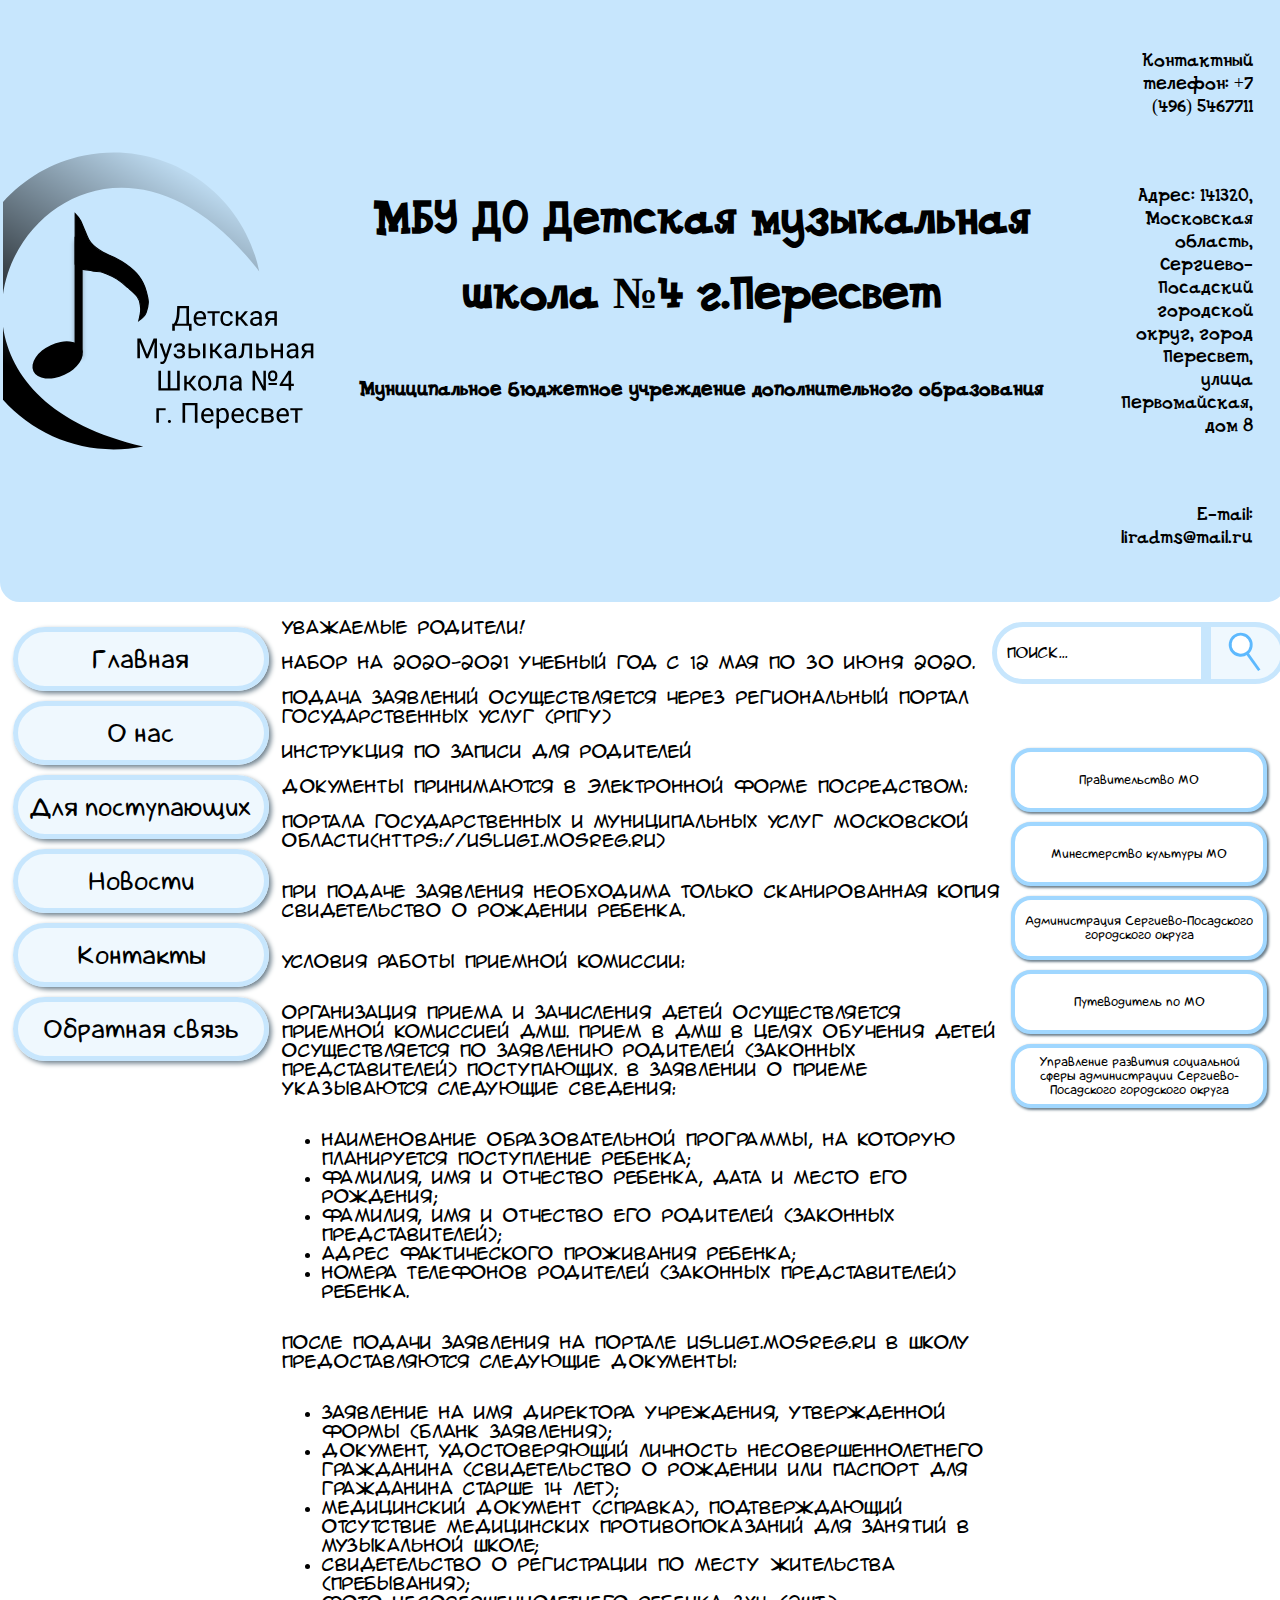
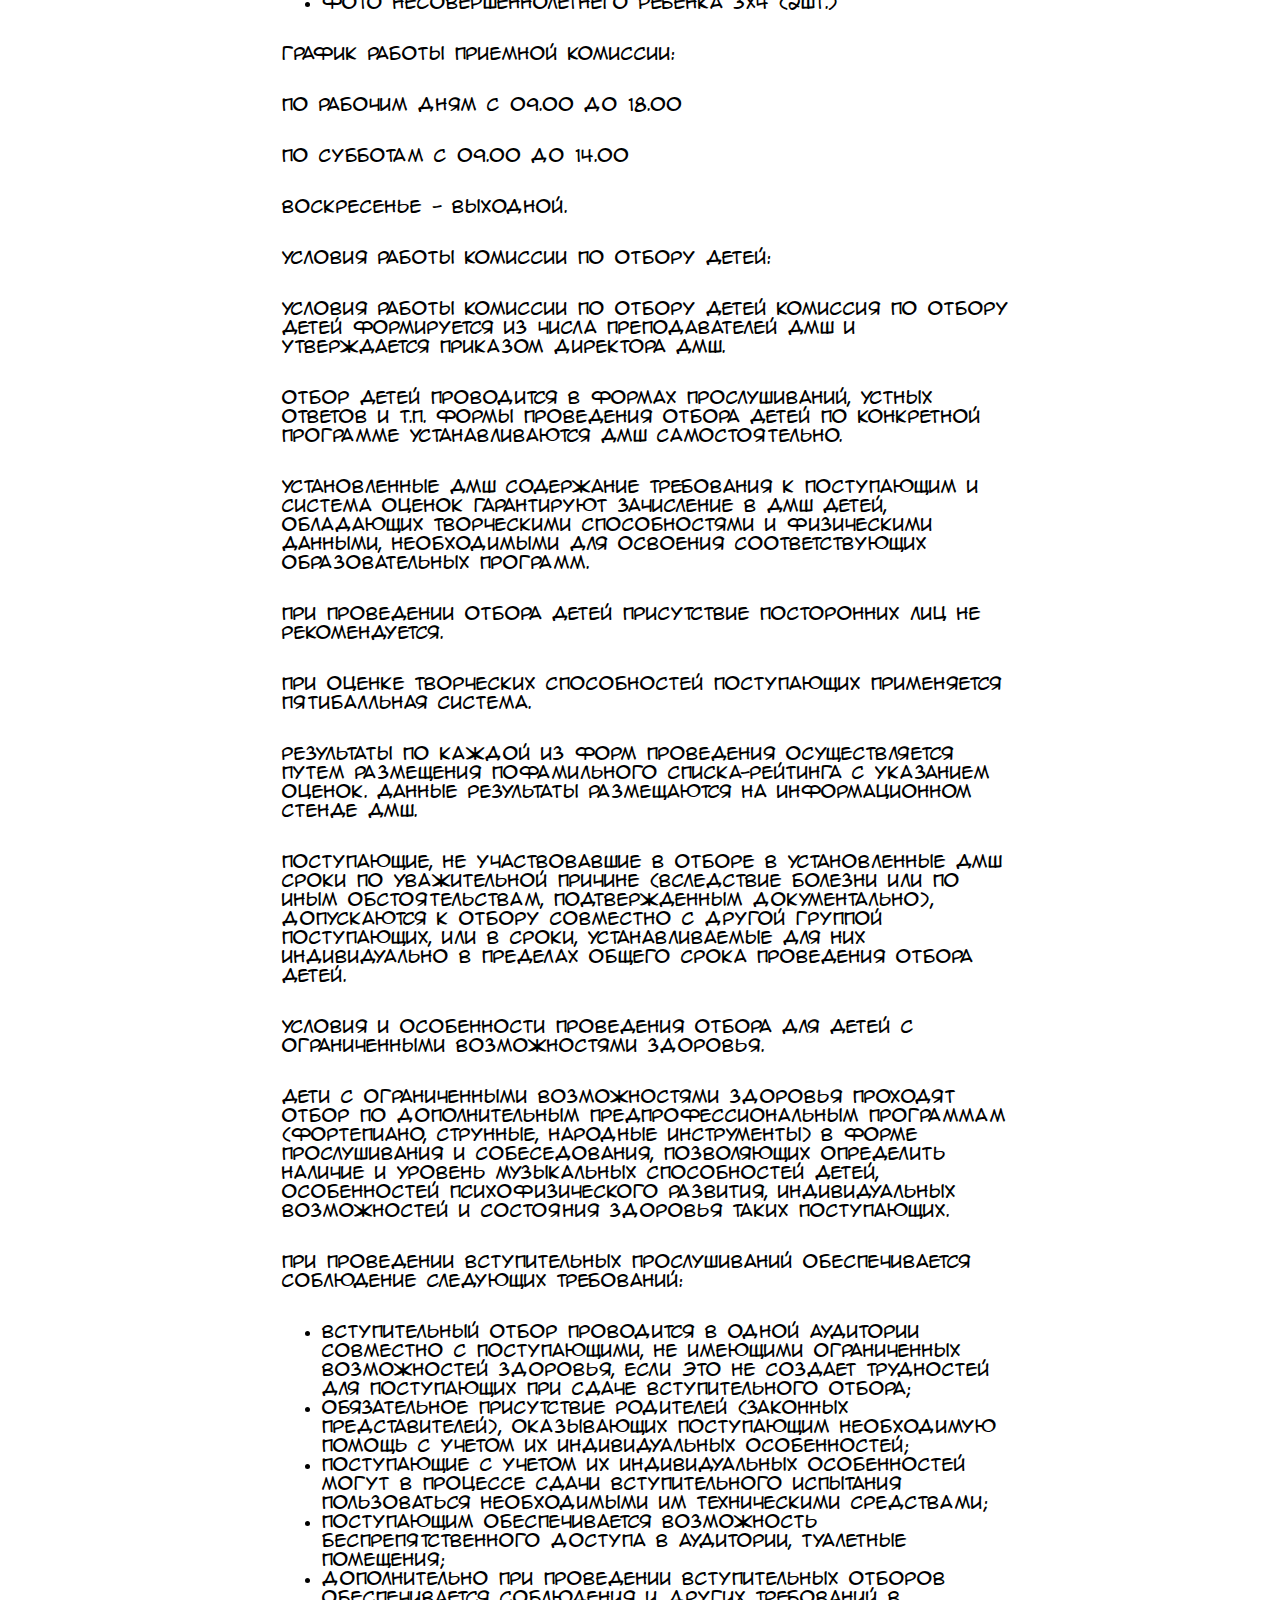
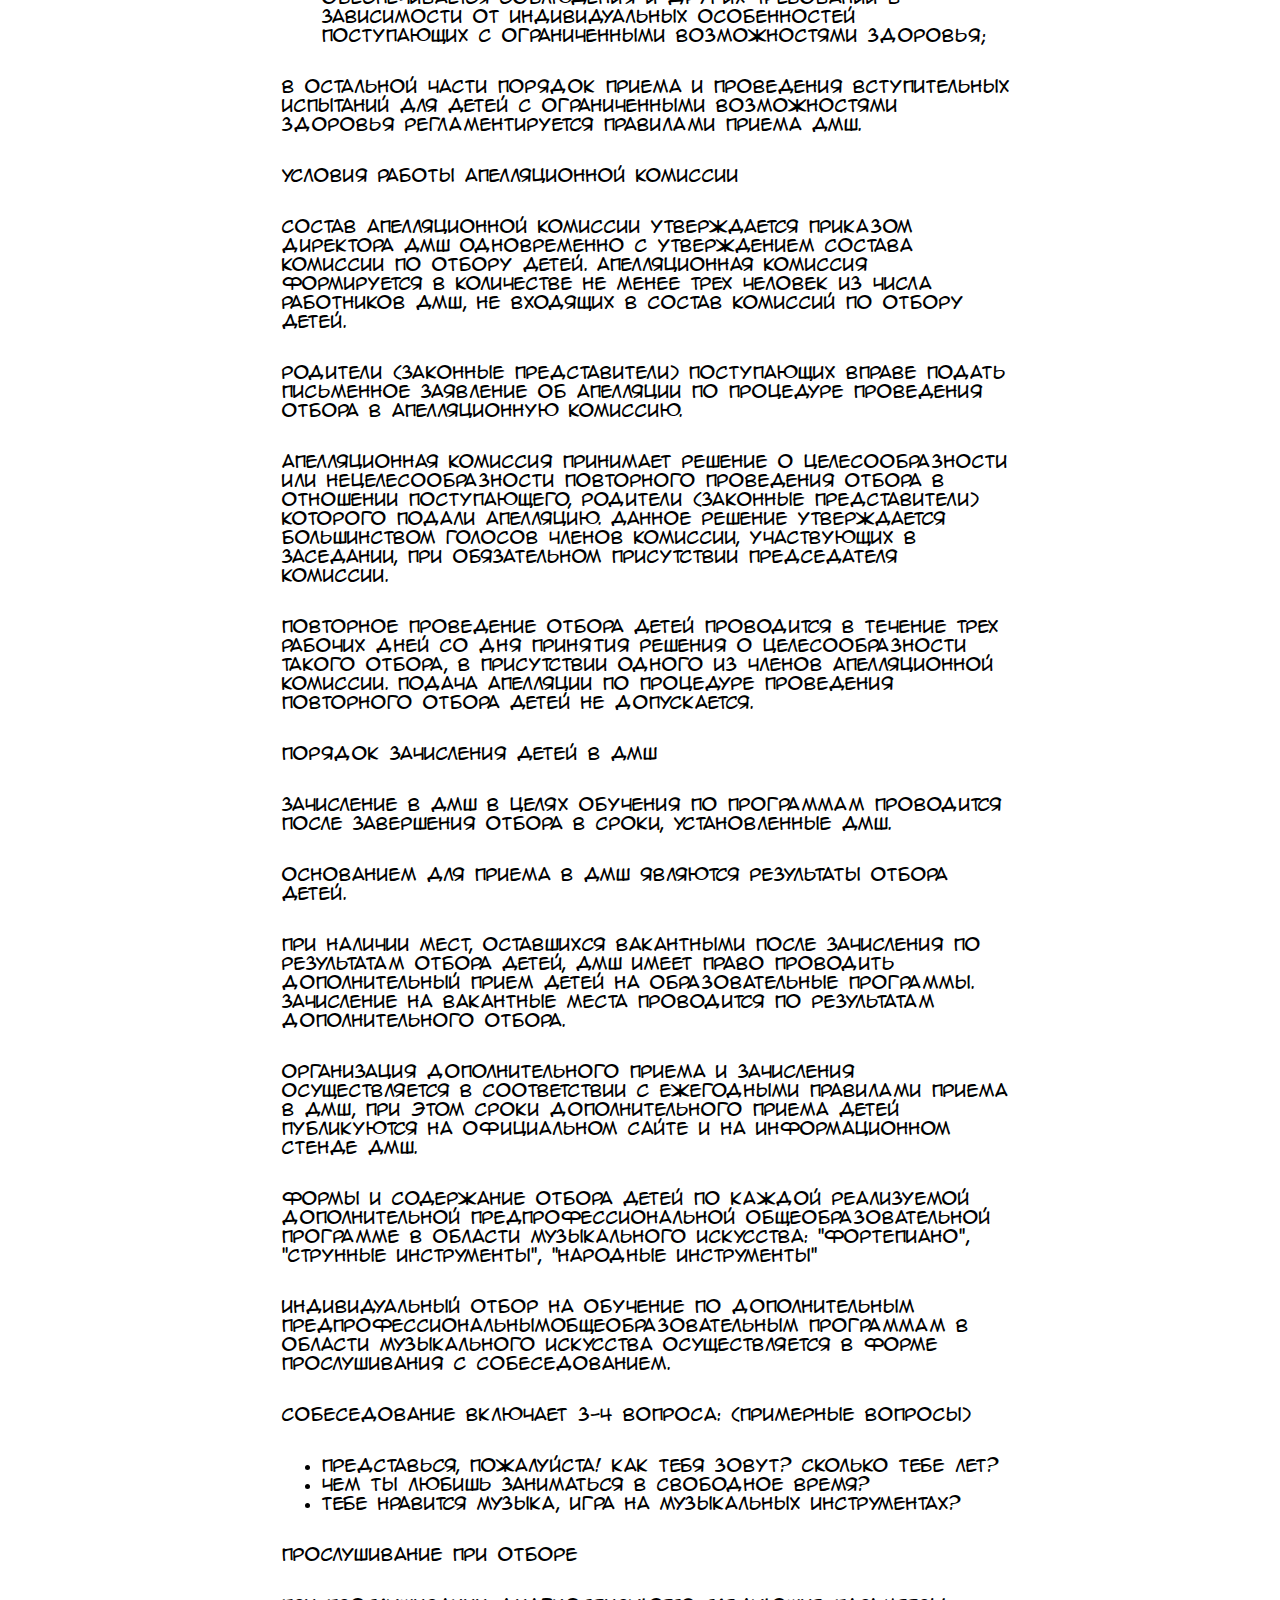
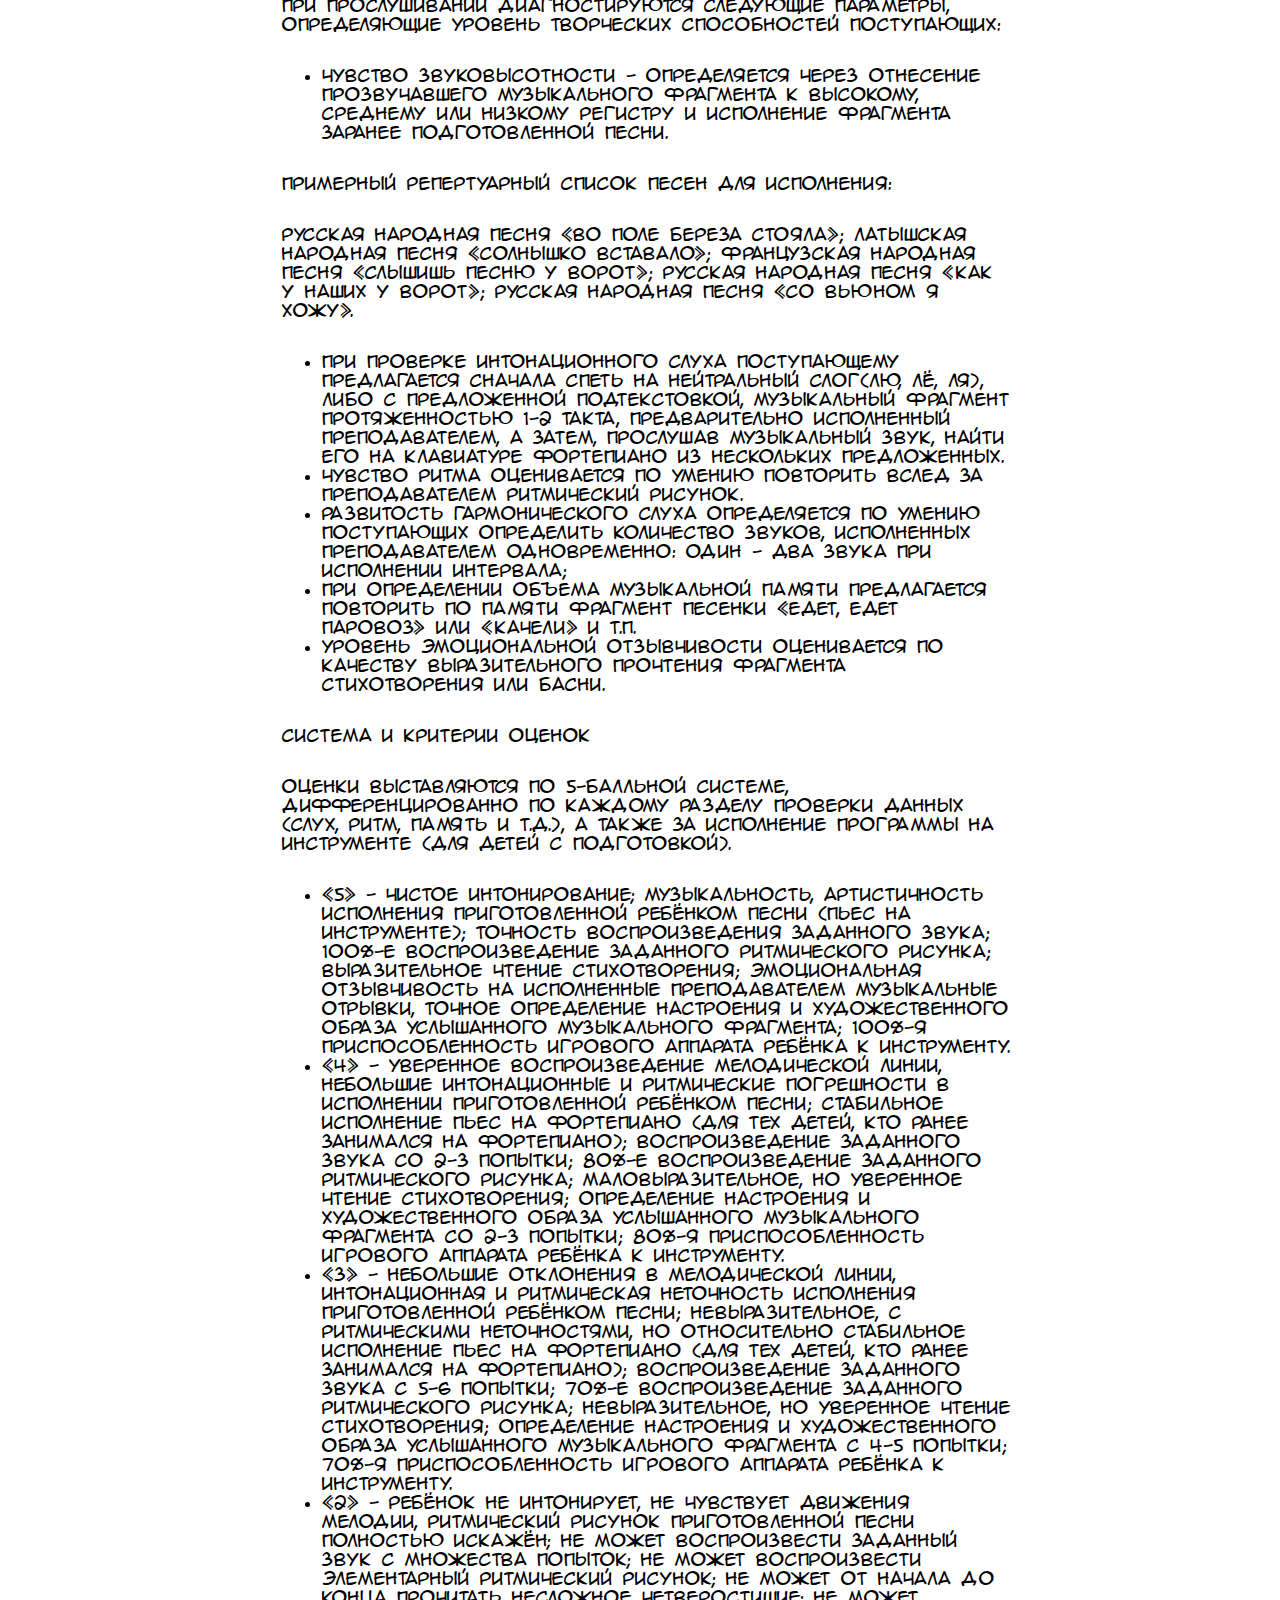
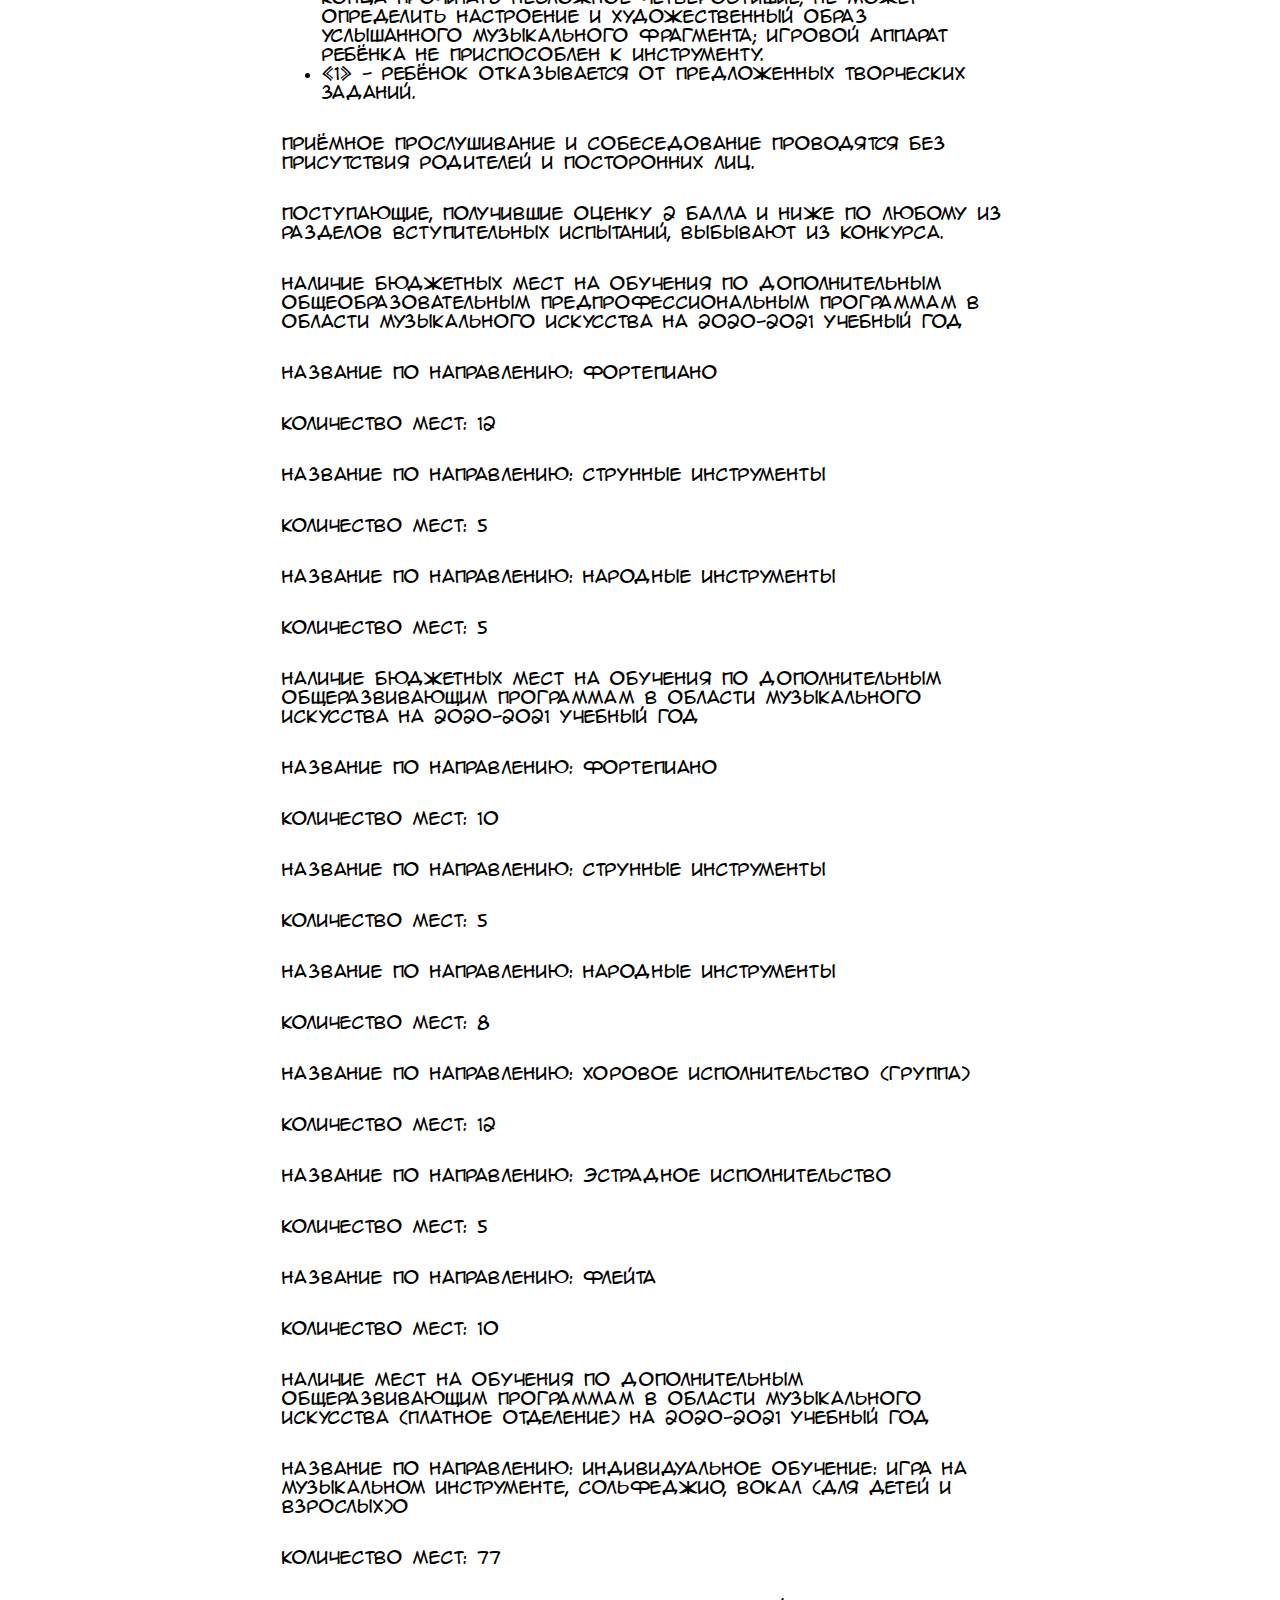
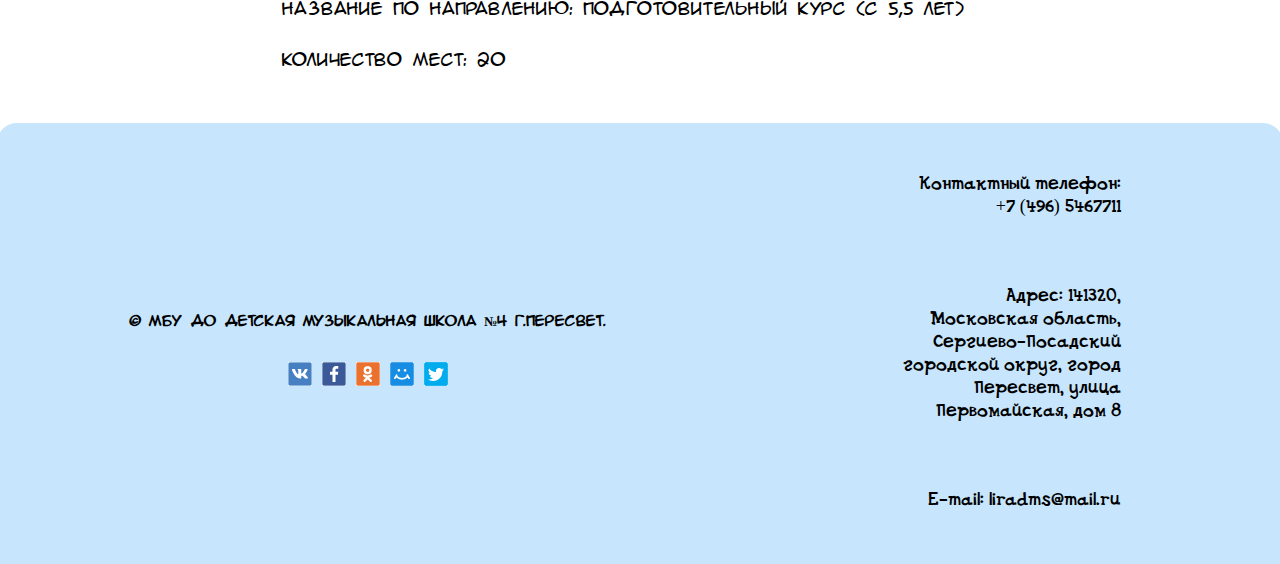
==== info/info.html @ 8c8483f9 "Add files via upload" ====
<!DOCTYPE html>
<html lang="ru">
<head>
    <meta charset="UTF-8">
    <meta name="viewport" content="width=device-width, initial-scale=1">
    <link rel="stylesheet" type="text/css" href="style.css">
    <title>Для поступающих</title>
</head>
<body>
      <header class="blue_square">
        <a href = "../index.html" class="header-logo"></a>
        <div class = "text-logo"><h1 class="logo-text">МБУ ДО Детская музыкальная школа №4 г.Пересвет</h1>
            <h2 class = "logo-text2">Муниципальное бюджетное учреждение дополнительного образования</h2></div>
        <div class = "contacts">
            <p class = "contacts-text">Контактный телефон: +7 (496) 5467711</p>
            <p class = "contacts-text">Адрес: 141320, Московская область, Сергиево-Посадский городской округ, город Пересвет, улица Первомайская, дом 8</p>
            <p class = "contacts-text">E-mail: liradms@mail.ru</p>
        </div>
    </header>
    <div class="content-div">
      <nav class="menu">
        <div id="burger-menu" class="burger-menu"><img src="../img/burger.svg"></div>
        <div id="burger-menu-close" class="burger-menu-close"><img src="../img/burger-close.svg"></div>  
        <a class="burger-menu_button" href="../index.html"><button id="menu-button1" class="menu-button" >Главная</button></a>
        <a class="burger-menu_button" href="../About/about.html"><button id="menu-button2" class="menu-button" >О нас</button></a>
        <a class="burger-menu_button" href="../info/info.html"><button id="menu-button3" class="menu-button" >Для поступающих</button></a>
        <a class="burger-menu_button" href="../news/news.html"><button id="menu-button4" class="menu-button" >Новости</button></a>
        <a class="burger-menu_button" href="../contacts/contacts.html"><button id="menu-button5" class="menu-button" >Контакты</button></a>
        <a class="burger-menu_button" href="../calling/calling.html"><button id="menu-button6" class="menu-button" >Обратная связь</button></a>
      </nav>
    <main>
      <div class="up">
        <p>Уважаемые родители!</p>
        <p>Набор на 2020-2021 учебный год с 12 мая по 30 июня 2020.</p>
        <p>Подача заявлений осуществляется через Региональный портал государственных услуг (РПГУ)</p>
        <p>Инструкция по записи для родителей</p>
        <p>Документы принимаются в электронной форме посредством:</p>
        <p>Портала государственных и муниципальных услуг Московской области(https://uslugi.mosreg.ru)</p>
        </div>
        <p>При подаче заявления необходима только сканированная копия свидетельство о рождении ребенка.</p>
        <p>Условия работы приемной комиссии:</p>
        <p>Организация приема и зачисления детей осуществляется приемной комиссией ДМШ. Прием в ДМШ в целях обучения детей осуществляется по заявлению родителей (законных представителей) поступающих. В заявлении о приеме указываются следующие сведения:</p>
        <ul>
          <li>наименование образовательной программы, на которую планируется поступление ребенка;</li>
          <li>фамилия, имя и отчество ребенка, дата и место его рождения;</li>
          <li>фамилия, имя и отчество его родителей (законных представителей);</li>
          <li>адрес фактического проживания ребенка;</li>
          <li>номера телефонов родителей (законных представителей) ребенка.</li>
        </ul>
        <p>После подачи заявления на портале uslugi.mosreg.ru в школу предоставляются следующие документы:</p>
        <ul>
          <li>заявление на имя директора учреждения, утвержденной формы (бланк заявления);</li>
          <li>документ, удостоверяющий личность несовершеннолетнего гражданина (свидетельство о рождении или паспорт для гражданина старше 14 лет);</li>
          <li>медицинский документ (справка), подтверждающий отсутствие медицинских противопоказаний для занятий в музыкальной школе;</li>
          <li>Свидетельство о регистрации по месту жительства (пребывания);</li>
          <li>фото несовершеннолетнего ребенка 3x4 (2шт.)</li>
        </ul>
        <p>График работы приемной комиссии:</p>
        <p>по рабочим дням с 09.00 до 18.00</p>
        <p>по субботам с 09.00 до 14.00</p>
        <p>воскресенье - выходной.</p>
        <p>Условия работы комиссии по отбору детей:</p>
        <p>Условия работы комиссии по отбору детей Комиссия по отбору детей формируется из числа преподавателей ДМШ и утверждается приказом директора ДМШ. </p>
        <p>Отбор детей проводится в формах прослушиваний, устных ответов и т.п. Формы проведения отбора детей по конкретной программе устанавливаются ДМШ самостоятельно.</p>
        <p>Установленные ДМШ содержание требования к поступающим и система оценок гарантируют зачисление в ДМШ детей, обладающих творческими способностями и физическими данными, необходимыми для освоения соответствующих образовательных программ.</p>
        <p>При проведении отбора детей присутствие посторонних лиц не рекомендуется.</p>
        <p>При оценке творческих способностей поступающих применяется пятибалльная система.</p>
        <p>Результаты по каждой из форм проведения осуществляется путем размещения пофамильного списка-рейтинга с указанием оценок. Данные результаты размещаются на информационном стенде ДМШ.</p>
        <p>Поступающие, не участвовавшие в отборе в установленные ДМШ сроки по уважительной причине (вследствие болезни или по иным обстоятельствам, подтвержденным документально), допускаются к отбору совместно с другой группой поступающих, или в сроки, устанавливаемые для них индивидуально в пределах общего срока проведения отбора детей.</p>
        <p>Условия и особенности проведения отбора для детей с ограниченными возможностями здоровья.</p>
        <p>Дети с ограниченными возможностями здоровья проходят отбор по дополнительным предпрофессиональным программам (фортепиано, струнные, народные инструменты) в форме прослушивания и собеседования, позволяющих определить наличие и уровень музыкальных способностей детей, особенностей психофизического развития, индивидуальных возможностей и состояния здоровья таких поступающих.</p>
        <p>При проведении вступительных прослушиваний обеспечивается соблюдение следующих требований:</p>
        <ul>
          <li> вступительный отбор проводится в одной аудитории совместно с поступающими, не имеющими ограниченных возможностей здоровья, если это не создает трудностей для поступающих при сдаче вступительного отбора;</li>
          <li>обязательное присутствие родителей (законных представителей), оказывающих поступающим необходимую помощь с учетом их индивидуальных особенностей;</li>
          <li>поступающие с учетом их индивидуальных особенностей могут в процессе сдачи вступительного испытания пользоваться необходимыми им техническими средствами;</li>
          <li>поступающим обеспечивается возможность беспрепятственного доступа в аудитории, туалетные помещения;</li>
          <li>дополнительно при проведении вступительных отборов обеспечивается соблюдения и других требований в зависимости от индивидуальных особенностей поступающих с ограниченными возможностями здоровья;</li>
        </ul>
        <p>В остальной части порядок приема и проведения вступительных испытаний для детей с ограниченными возможностями здоровья регламентируется правилами приема ДМШ.</p>
        <p>Условия работы апелляционной комиссии</p>
        <p>Состав апелляционной комиссии утверждается приказом директора ДМШ одновременно с утверждением состава комиссии по отбору детей. Апелляционная комиссия формируется в количестве не менее трех человек из числа работников ДМШ, не входящих в состав комиссий по отбору детей.</p>
        <p>Родители (законные представители) поступающих вправе подать письменное заявление об апелляции по процедуре проведения отбора в апелляционную комиссию.</p>
        <p>Апелляционная комиссия принимает решение о целесообразности или нецелесообразности повторного проведения отбора в отношении поступающего, родители (законные представители) которого подали апелляцию. Данное решение утверждается большинством голосов членов комиссии, участвующих в заседании, при обязательном присутствии председателя комиссии.</p>
        <p>Повторное проведение отбора детей проводится в течение трех рабочих дней со дня принятия решения о целесообразности такого отбора, в присутствии одного из членов апелляционной комиссии. Подача апелляции по процедуре проведения повторного отбора детей не допускается.</p>
        <p>Порядок зачисления детей в ДМШ</p>
        <p>Зачисление в ДМШ в целях обучения по программам проводится после завершения отбора в сроки, установленные ДМШ.</p>
        <p>Основанием для приема в ДМШ являются результаты отбора детей.</p>
        <p>При наличии мест, оставшихся вакантными после зачисления по результатам отбора детей, ДМШ имеет право проводить дополнительный прием детей на образовательные программы. Зачисление на вакантные места проводится по результатам дополнительного отбора.</p>
        <p>Организация дополнительного приема и зачисления осуществляется в соответствии с ежегодными правилами приема в ДМШ, при этом сроки дополнительного приема детей публикуются на официальном сайте и на информационном стенде ДМШ.</p>
        <p>Формы и содержание отбора детей по каждой реализуемой дополнительной предпрофессиональной общеобразовательной программе в области музыкального искусства: "Фортепиано", "Струнные инструменты", "Народные инструменты"</p>
        <p>Индивидуальный отбор на обучение по дополнительным предпрофессиональнымобщеобразовательным программам в области музыкального искусства осуществляется в форме прослушивания с собеседованием.</p>
        <p>Собеседование включает 3-4 вопроса: (примерные вопросы)</p>
        <ul>
          <li>Представься, пожалуйста! Как тебя зовут? Сколько тебе лет?</li>
          <li>Чем ты любишь заниматься в свободное время?</li>
          <li>Тебе нравится музыка, игра на музыкальных инструментах?</li>
        </ul>
        <p>Прослушивание при отборе</p>
        <p>При прослушивании диагностируются следующие параметры, определяющие уровень творческих способностей поступающих:</p>
        <ul>
          <li>Чувство звуковысотности - определяется через отнесение прозвучавшего музыкального фрагмента к высокому, среднему или низкому регистру и исполнение фрагмента заранее подготовленной песни.</li>
        </ul>
        <p>Примерный репертуарный список песен для исполнения:</p>
        <p>Русская народная песня «Во поле береза стояла»; Латышская народная песня «Солнышко вставало»; Французская народная песня «Слышишь песню у ворот»; Русская народная песня «Как у наших у ворот»; Русская народная песня «Со вьюном я хожу».</p>
        <ul>
          <li>При проверке интонационного слуха поступающему предлагается сначала спеть на нейтральный слог(лю, лё, ля), либо с предложенной подтекстовкой, музыкальный фрагмент протяженностью 1-2 такта, предварительно исполненный преподавателем, а затем, прослушав музыкальный звук, найти его на клавиатуре фортепиано из нескольких предложенных.</li>
          <li>Чувство ритма оценивается по умению повторить вслед за преподавателем ритмический рисунок.</li>
          <li>Развитость гармонического слуха определяется по умению поступающих определить количество звуков, исполненных преподавателем одновременно: один - два звука при исполнении интервала;</li>
          <li>При определении объема музыкальной памяти предлагается повторить по памяти фрагмент песенки «Едет, едет паровоз» или «Качели» и т.п.</li>
          <li>Уровень эмоциональной отзывчивости оценивается по качеству выразительного прочтения фрагмента стихотворения или басни.</li>
        </ul>
        <p>Система и критерии оценок</p>
        <p>Оценки выставляются по 5-балльной системе, дифференцированно по каждому разделу проверки данных (слух, ритм, память и т.д.), а также за исполнение программы на инструменте (для детей с подготовкой).</p>
        <ul>
          <li>«5» - чистое интонирование; музыкальность, артистичность исполнения приготовленной ребёнком песни (пьес на инструменте); точность воспроизведения заданного звука; 100%-е воспроизведение заданного ритмического рисунка; выразительное чтение стихотворения; эмоциональная отзывчивость на исполненные преподавателем музыкальные отрывки, точное определение настроения и художественного образа услышанного музыкального фрагмента; 100%-я приспособленность игрового аппарата ребёнка к инструменту.</li>
          <li>«4» - уверенное воспроизведение мелодической линии, небольшие интонационные и ритмические погрешности в исполнении приготовленной ребёнком песни; стабильное исполнение пьес на фортепиано (для тех детей, кто ранее занимался на фортепиано); воспроизведение заданного звука со 2-3 попытки; 80%-е воспроизведение заданного ритмического рисунка; маловыразительное, но уверенное чтение стихотворения; определение настроения и художественного образа услышанного музыкального фрагмента со 2-3 попытки; 80%-я приспособленность игрового аппарата ребёнка к инструменту.</li>
          <li>«3» - небольшие отклонения в мелодической линии, интонационная и ритмическая неточность исполнения приготовленной ребёнком песни; невыразительное, с ритмическими неточностями, но относительно стабильное исполнение пьес на фортепиано (для тех детей, кто ранее занимался на фортепиано); воспроизведение заданного звука с 5-6 попытки; 70%-е воспроизведение заданного ритмического рисунка; невыразительное, но уверенное чтение стихотворения; определение настроения и художественного образа услышанного музыкального фрагмента с 4-5 попытки; 70%-я приспособленность игрового аппарата ребёнка к инструменту.</li>
          <li>«2» - ребёнок не интонирует, не чувствует движения мелодии, ритмический рисунок приготовленной песни полностью искажён; не может воспроизвести заданный звук с множества попыток; не может воспроизвести элементарный ритмический рисунок; не может от начала до конца прочитать несложное четверостишие; не может определить настроение и художественный образ услышанного музыкального фрагмента; игровой аппарат ребёнка не приспособлен к инструменту.</li>
          <li>«1» - ребёнок отказывается от предложенных творческих заданий.</li>
        </ul>
        <p>Приёмное прослушивание и собеседование проводятся без присутствия родителей и посторонних лиц.</p>
        <p>Поступающие, получившие оценку 2 балла и ниже по любому из разделов вступительных испытаний, выбывают из конкурса.</p>
        <p>Наличие бюджетных мест на обучения по дополнительным общеобразовательным предпрофессиональным программам в области музыкального искусства на 2020-2021 учебный год</p>
        <p>Название по направлению: Фортепиано </p>
        <p>Количество мест: 12 </p>
        <p>Название по направлению: Струнные инструменты </p>
        <p>Количество мест: 5 </p>
        <p>Название по направлению: Народные инструменты </p>
        <p>Количество мест: 5 </p>
        <p>Наличие бюджетных мест на обучения по дополнительным общеразвивающим программам в области музыкального искусства на 2020-2021 учебный год</p>
        <p>Название по направлению: Фортепиано </p>
        <p>Количество мест: 10 </p>
        <p>Название по направлению: Струнные инструменты </p>
        <p>Количество мест: 5 </p>
        <p>Название по направлению: Народные инструменты </p>
        <p>Количество мест: 8 </p>
        <p>Название по направлению: Хоровое исполнительство (группа) </p>
        <p>Количество мест: 12 </p>
        <p>Название по направлению: Эстрадное исполнительство </p>
        <p>Количество мест: 5 </p>
        <p>Название по направлению: Флейта </p>
        <p>Количество мест: 10 </p>
        <p>Наличие мест на обучения по дополнительным общеразвивающим программам в области музыкального искусства (платное отделение) на 2020-2021 учебный год</p>
        <p>Название по направлению: Индивидуальное обучение: игра на музыкальном инструменте, сольфеджио, вокал (для детей и взрослых)о </p>
        <p>Количество мест: 77 </p>
        <p>Название по направлению: Подготовительный курс (с 5,5 лет) </p>
        <p>Количество мест: 20 </p>
        <br>
      </main>
      <div class="menu2">
          <div class="poisk">
              <input id="input-place" type ="text" value="Поиск...">
              <button id = "input-button"><img height="50px" src = "../img/lupa.svg"></button>
          </div>
          <br>
          <div class="other-sites">
            <a href="https://mosreg.ru/"><button class = "other-sites-button">Правительство МО</button></a> 
            <a href="https://mk.mosreg.ru/"><button class = "other-sites-button">Минестерство культуры МО</button></a>
            <a href="http://www.sergiev-reg.ru/"><button class = "other-sites-button">Администрация Сергиево-Посадского городского округа</button></a>
            <a href="https://welcome.mosreg.ru/"><button class = "other-sites-button">Путеводитель по МО</button></a>
            <a href="http://spculture.ru/"><button class = "other-sites-button">Управление развития социальной сферы администрации Сергиево-Посадского городского округа</button></a>
          </div>
        </div>
      </div>
      </div>
      <br>
      <footer class = "footer-blue">
          <div class="copyright">
              <h5>© МБУ ДО Детская музыкальная школа №4 г.Пересвет.</h5>
              <div class="icons">
                <a href = "https://vk.com/id456980785"><img class="icons" src="../img/icon1.png"></a>
          <a href = "https://www.facebook.com/profile.php?id=100014196695780"><img class="icons" src="../img/icon2.png"></a>
          <a href = "https://ok.ru/dk?st.cmd=anonymMain&st.redirect=%2Ffeed"><img class="icons" src="../img/icon3.png"></a>
          <a href = "https://my.mail.ru/"><img class="icons" src="../img/icon4.png"></a>
          <a href = "https://twitter.com/home"><img class="icons" src="../img/icon5.png"></a>
              </div>
          </div>
          <div class = "contacts">
              <p class = "contacts-text">Контактный телефон: +7 (496) 5467711</p>
              <p class = "contacts-text">Адрес: 141320, Московская область, Сергиево-Посадский городской округ, город Пересвет, улица Первомайская, дом 8</p>
              <p class = "contacts-text">E-mail: liradms@mail.ru</p>
          </div>
      </footer>
      <script src="main.js"></script>
      </body>
      </html>
---- info/style.css ----
@font-face{
  font-family: "Anime Ace"; /*  Для обычного текста  */
  src: url("../fonts/AnimeAce.ttf") format("truetype");
  font-style: normal;
}
@font-face{
  font-family: "Goose"; /*  Для названия  */
  src: url("../fonts/Goose.ttf") format("truetype");
  font-style: normal;
}
@font-face{
  font-family: "NexaScriptLight";    /*  Заголовки/крупный шрифт */
  src: url("../fonts/NexaScriptLight.ttf") format("truetype");
  font-style: normal;
}
@font-face{
  font-family: "VinnytsiaSansRegular";   /*  Кнопки */ 
  src: url("../fonts/VinnytsiaSansRegular.ttf") format("truetype");
  font-style: normal;
}


*{
  font-family: "Anime Ace";
}
h1{
  font-family: "Goose";
}
h2{
  font-family: "Goose";
}
h3{
  font-family: "NexaScriptLight";  
}
html { overflow-x: hidden; }

body{
  display: flex;
  flex-direction: column;
  align-items:center;
  margin: 0;
  width: 100vw;
}
.blue_square{
    background: #C7E6FD;
    border: solid #C7E6FD;
    border-radius: 0px 0px 20px 20px;
    display: flex;
    flex-direction: row;
    justify-content: space-around;
    width: 100vw;
    margin-left: auto;
    margin-right: auto;
}

.header-logo{
  background-image:url(../img/logo.svg);
  background-size:cover;
  background-position:center;
  width: 40vmin;
  height: 30vmin;
  margin: auto;
  display: block;
  padding: 40px;
}
img{  
  max-width: 100%;
}
.logo-text{
    width: 60vw;
    font-size: 3.5vw;
    line-height: 75px;
    text-align: center;
    margin-bottom: 1px;
}
.text-logo{
    display: flex;
    flex-direction: column;
    justify-content: center;
}
.logo-text2{
    font-size: 1.5vw;
    line-height: 75px;
    text-align: center;
}
.contacts{
  width: 20vw;
  display: flex;
  flex-direction: column;
  justify-content: center;
  padding: 15px;
}
.contacts-text{
    font-size: 18px;
    line-height: 23px;
    text-align: right;
    padding: 15px;
    font-family: "Goose";
}

.content-div{
    display: flex;
    flex-direction: row;
    width: 98vw;
}

.burger-menu{
 width: 111px;
 display: none;
}
.burger-menu-close{
  width: 111px;
  border:none;
  outline: none;
  display: none;
 }
.burger-menu_button{
  display: block;
  cursor: pointer;
}
.menu{
    width: 20vw;
    margin-top: 20px;
    display: flex;
    flex-direction: column;
    align-items:center;
}
.menu-button{
    width: 20vw;
    height: 64px;
    background: rgba(199, 230, 253, 0.28);
    border: 5px solid #C7E6FD;
    border-radius: 62px;
    margin: 5px;
    font-size: 2vw;
    font-family: "VinnytsiaSansRegular";
    line-height: 20px;
    text-align: center;
    outline: none;
    cursor: pointer;
    box-shadow: 0 0 0 60px rgba(0,0,0,0) inset, .1em .1em .2em #6e808d;;
    transition: 0.2s;
}
.menu-button:hover{
  background: #C7E6FD;
}
.menu-button:active{
  background: #C7E6FD;
  top: .1em;
  left: .1em;
  box-shadow: 0 0 0 60px rgba(0,0,0,.05) inset;
}
main{
  width:60vw;
  margin-left: 1vw;
  display: flex;
  justify-content: center;
  flex-direction: column;
}
.poisk{
  position: relative;
  margin-top:20px;
  margin-bottom: 40px;
  display: flex;
  flex-direction: row;
  align-items: center;
}
.menu2{
display: flex;
flex-direction: column;
align-items:center;
width: 20vw;
}

#input-place{
  position: relative;
  z-index: 1;
  height: 50px;
  width: 15vw;
  background: #FFFFFF;
  border: 5px solid #C7E6FD;
  border-radius: 62px 0px 0px 62px;
  outline: none;
  padding-left: 10px;
}
#input-button{
  width: 80px;
  height: 62px;
  background: rgba(199, 230, 253, 0.28);
  border: 5px solid #C7E6FD;
  border-radius: 0px 62px 62px 0px;
  right: 0;
  outline: none;
  transition: 0.2s;
}
#input-button:active{
background: #C7E6FD;
box-shadow: 0 0 0 60px rgba(0,0,0,.05) inset;
}
.other-sites{
  display: flex;
  flex-direction: column;
  align-items: center;
  justify-content: center;
}
.other-sites-button{
  height: 5vw;
  width: 20vw;
  margin: 5px;
  font-size: 1vw;
  font-family: "VinnytsiaSansRegular";
  background: #FFFFFF;
  border: 4px solid #A0D7FF;
  border-radius: 20px;
  outline: none;
  cursor: pointer;
  box-shadow: 0 0 0 60px rgba(0,0,0,0) inset, .1em .1em .2em #6e808d;;
  transition: 0.2s;
}
.other-sites-button:hover{
  background: #A0D7FF;
}
.other-sites-button:active{
background: #A0D7FF;;
top: .1em;
left: .1em;
box-shadow: 0 0 0 60px rgba(0,0,0,.05) inset;
}

.main-text{
  font-weight: normal;
  font-size: 24px;
  text-align: center;
}
.text-main{
  font-weight: normal;
  font-size: 48px;
  text-align: center;
}
.footer-blue{
      background: #C7E6FD;
      border: solid #C7E6FD;
      border-radius: 20px 20px 0px 0px;
      display: flex;
      flex-direction: row;
      justify-content: space-around;
      align-items:center;
      width: 100vw;
}
.copyright{
  display: flex;
  flex-direction: column;
  align-items:center;
  justify-content: center;
}
.icons{
  display: flex;
  flex-direction: row;
  justify-content:flex-start;
  margin:5px;
}
@media screen and (max-width: 1024px){
  .contacts{
    display: none;
  }
  .logo-text2{
    font-size: 1.8vw;
  }
  .content-div{
    flex-direction: column;
  }
  .menu{
    margin-left: auto;
    margin-right: auto;
    order: 1;
    width: 50vw;
  }
  .menu-button{
    width: 50vw;
    font-size: 4vw;
  }
  main{
    margin-left: auto;
    margin-right: auto;
    width: 95vw;
    font-size: 3vw;
    order: 3;
  }
  .menu2{
    margin-left: auto;
    margin-right: auto;
    order: 2;
  }
  .other-sites-button{
    font-size: 3vw;
    height: 35vw;
    width: 35vw;
  }
  .other-sites{
    width: 95vw;
    flex-direction: row;
    flex-wrap: wrap;
  }

  #input-place{
    width: 50vw;
  }
  .footer-blue{
    justify-content: center;
    text-align: center;
  }
}
@media screen and (max-width: 800px){
.logo-text2{
  font-size: 15px;
  line-height: normal;
}
.logo-text{
  font-size: 24px;
  line-height: normal;
}
}

@media screen and (max-width: 600px){
.burger-menu{
  display: block;
}
.text-logo{
  display: none;
}
.menu-button{
  display: none;
}
.other-sites{
  flex-direction: column;
}
main{
  font-size: 4vw;
}
.other-sites-button{
  height: 35vw;
  width: 75vw;
  font-size: 16px;
}
#input-place{
  width: 65vw;
}
.header-logo{
  width: 20vmin;
  height: 15vmin;
}
.logo-text2{
  font-size: 14px;
  line-height: normal;
}
.logo-text{
  font-size: 18px;
  line-height: normal;
}
.text-main{
  font-size: 24px;
}

}
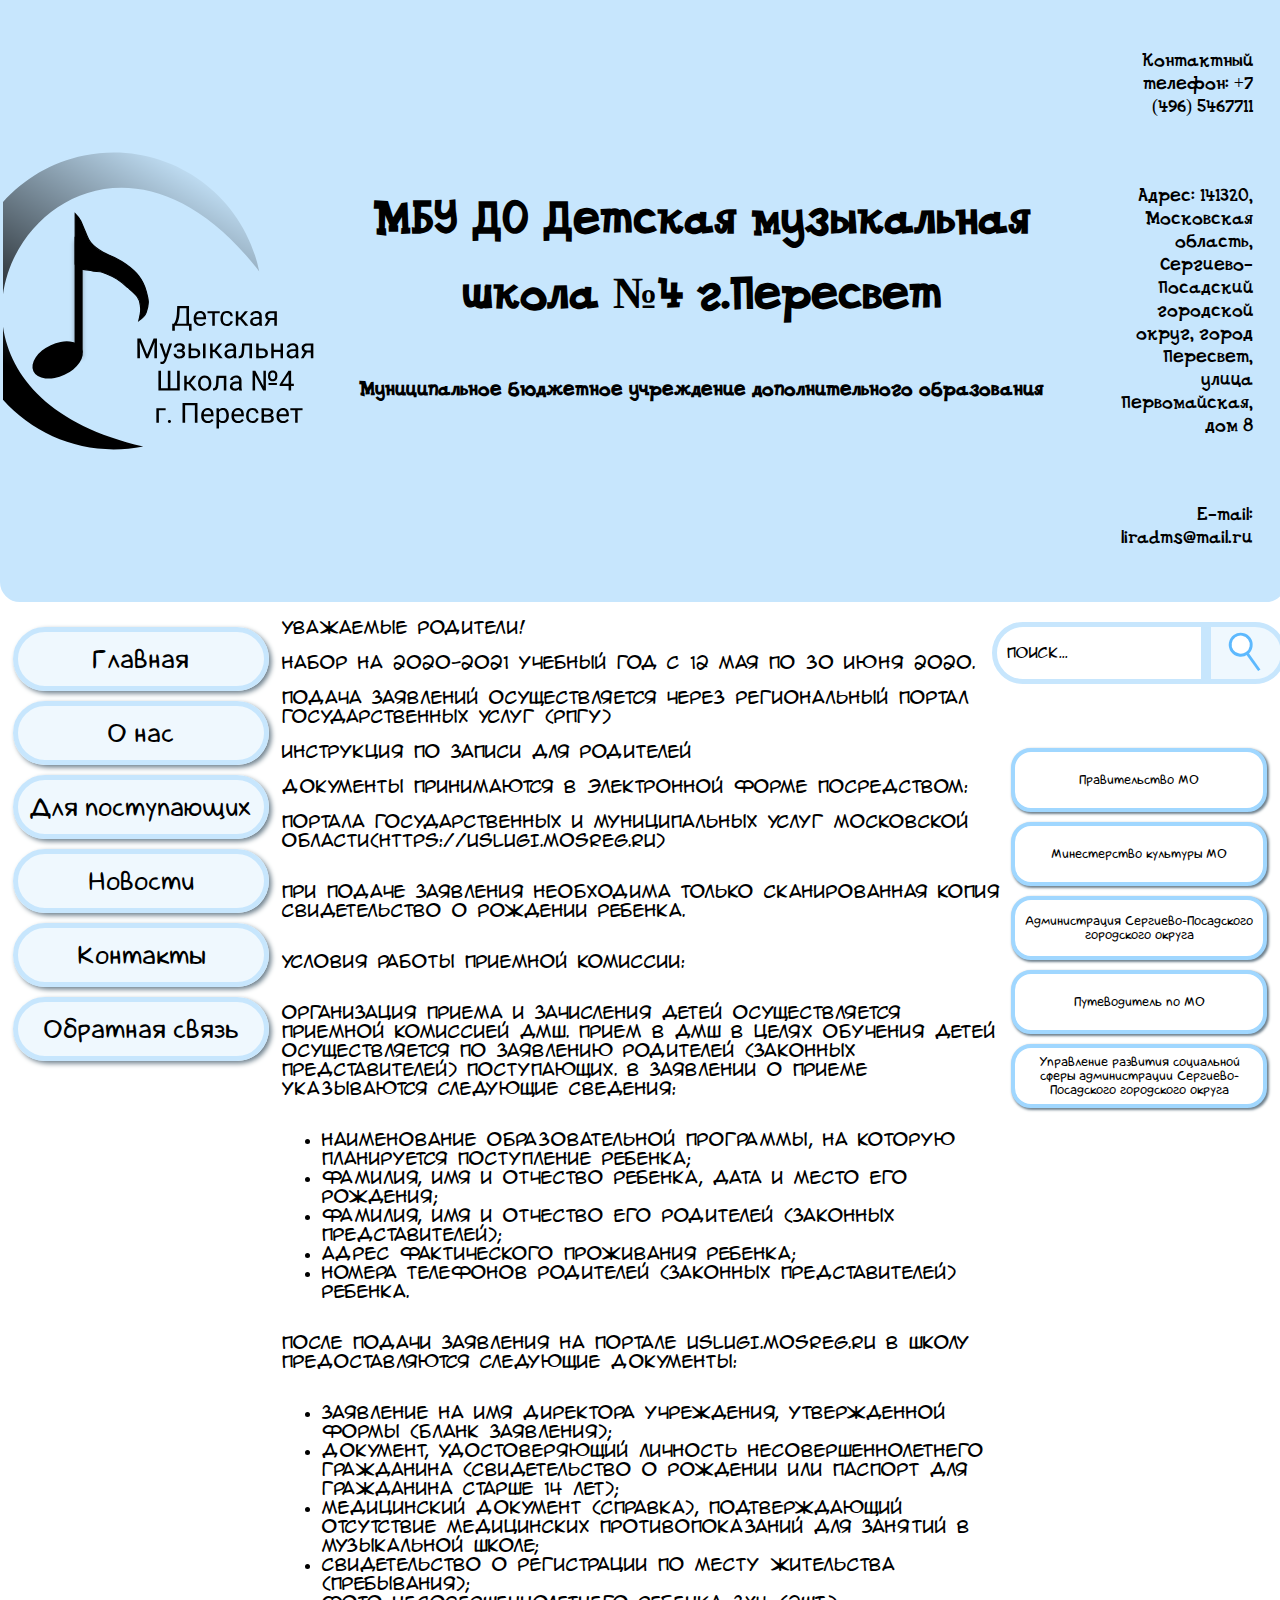
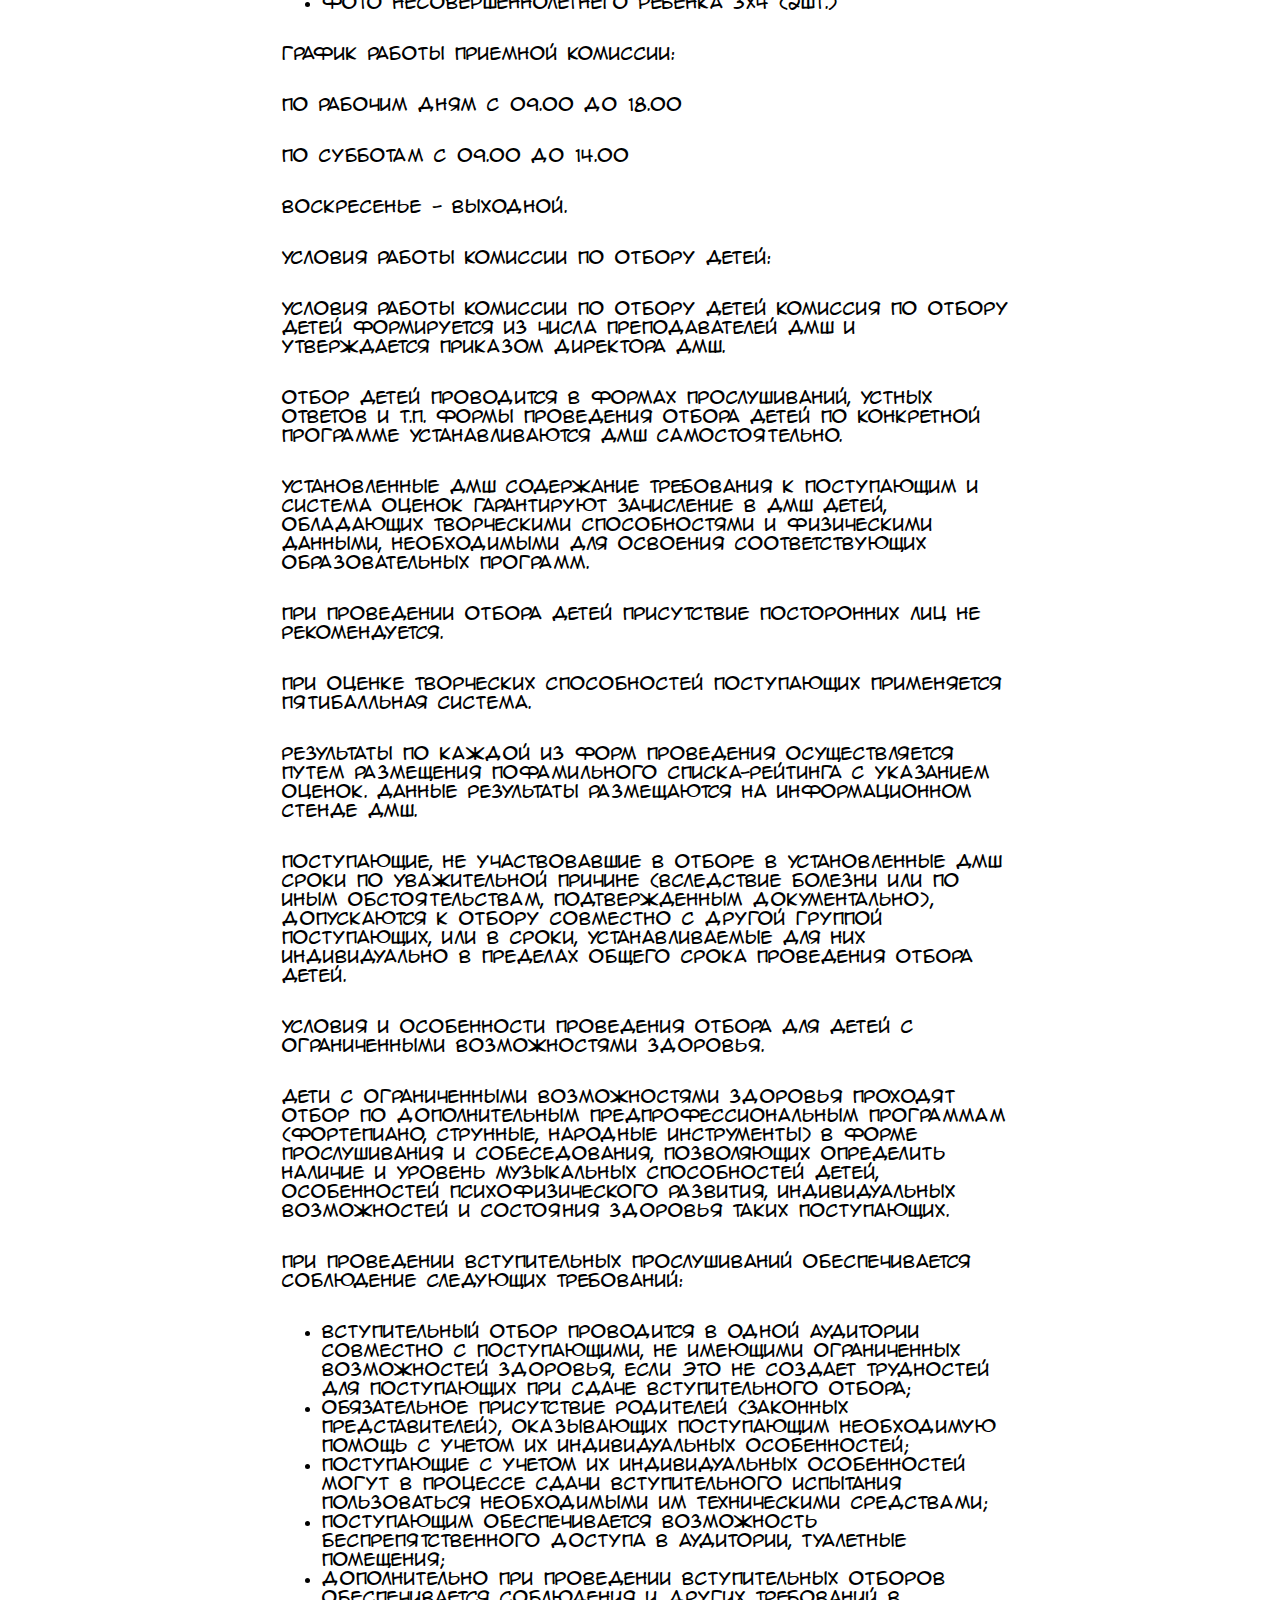
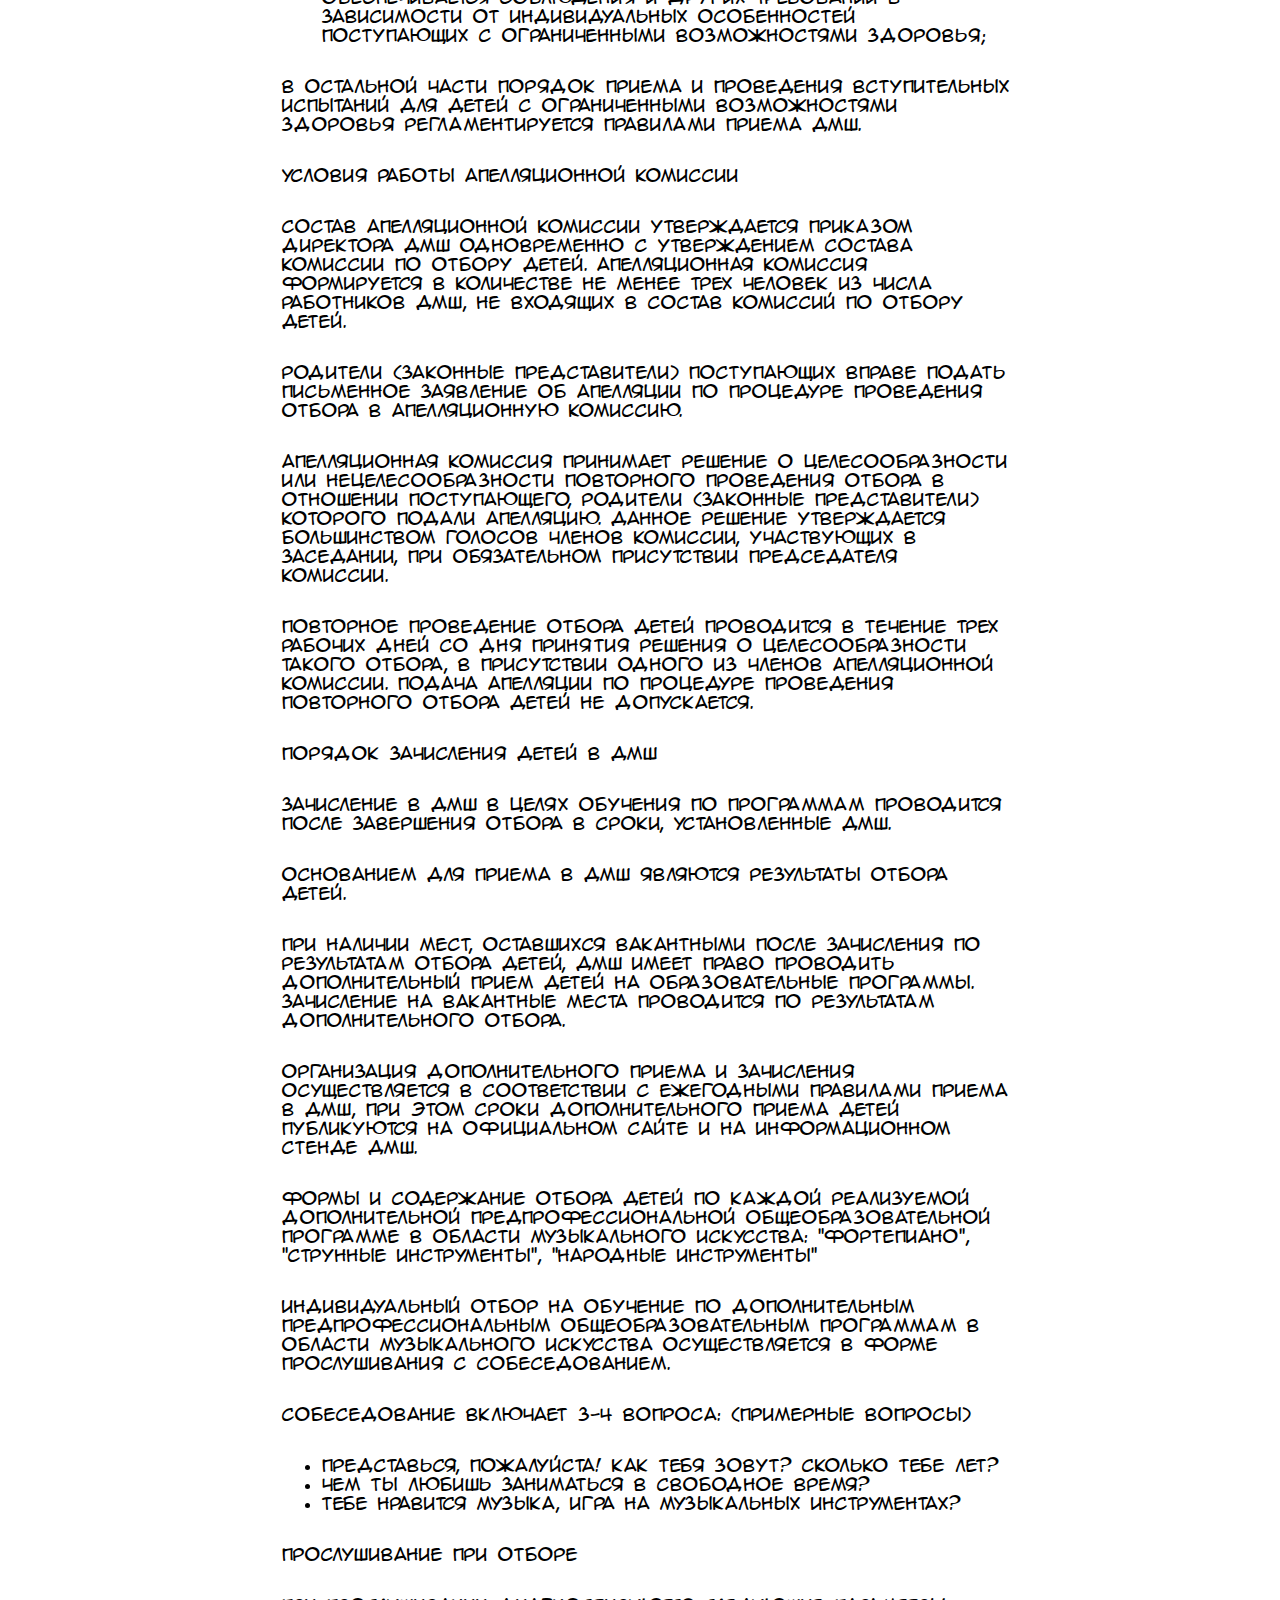
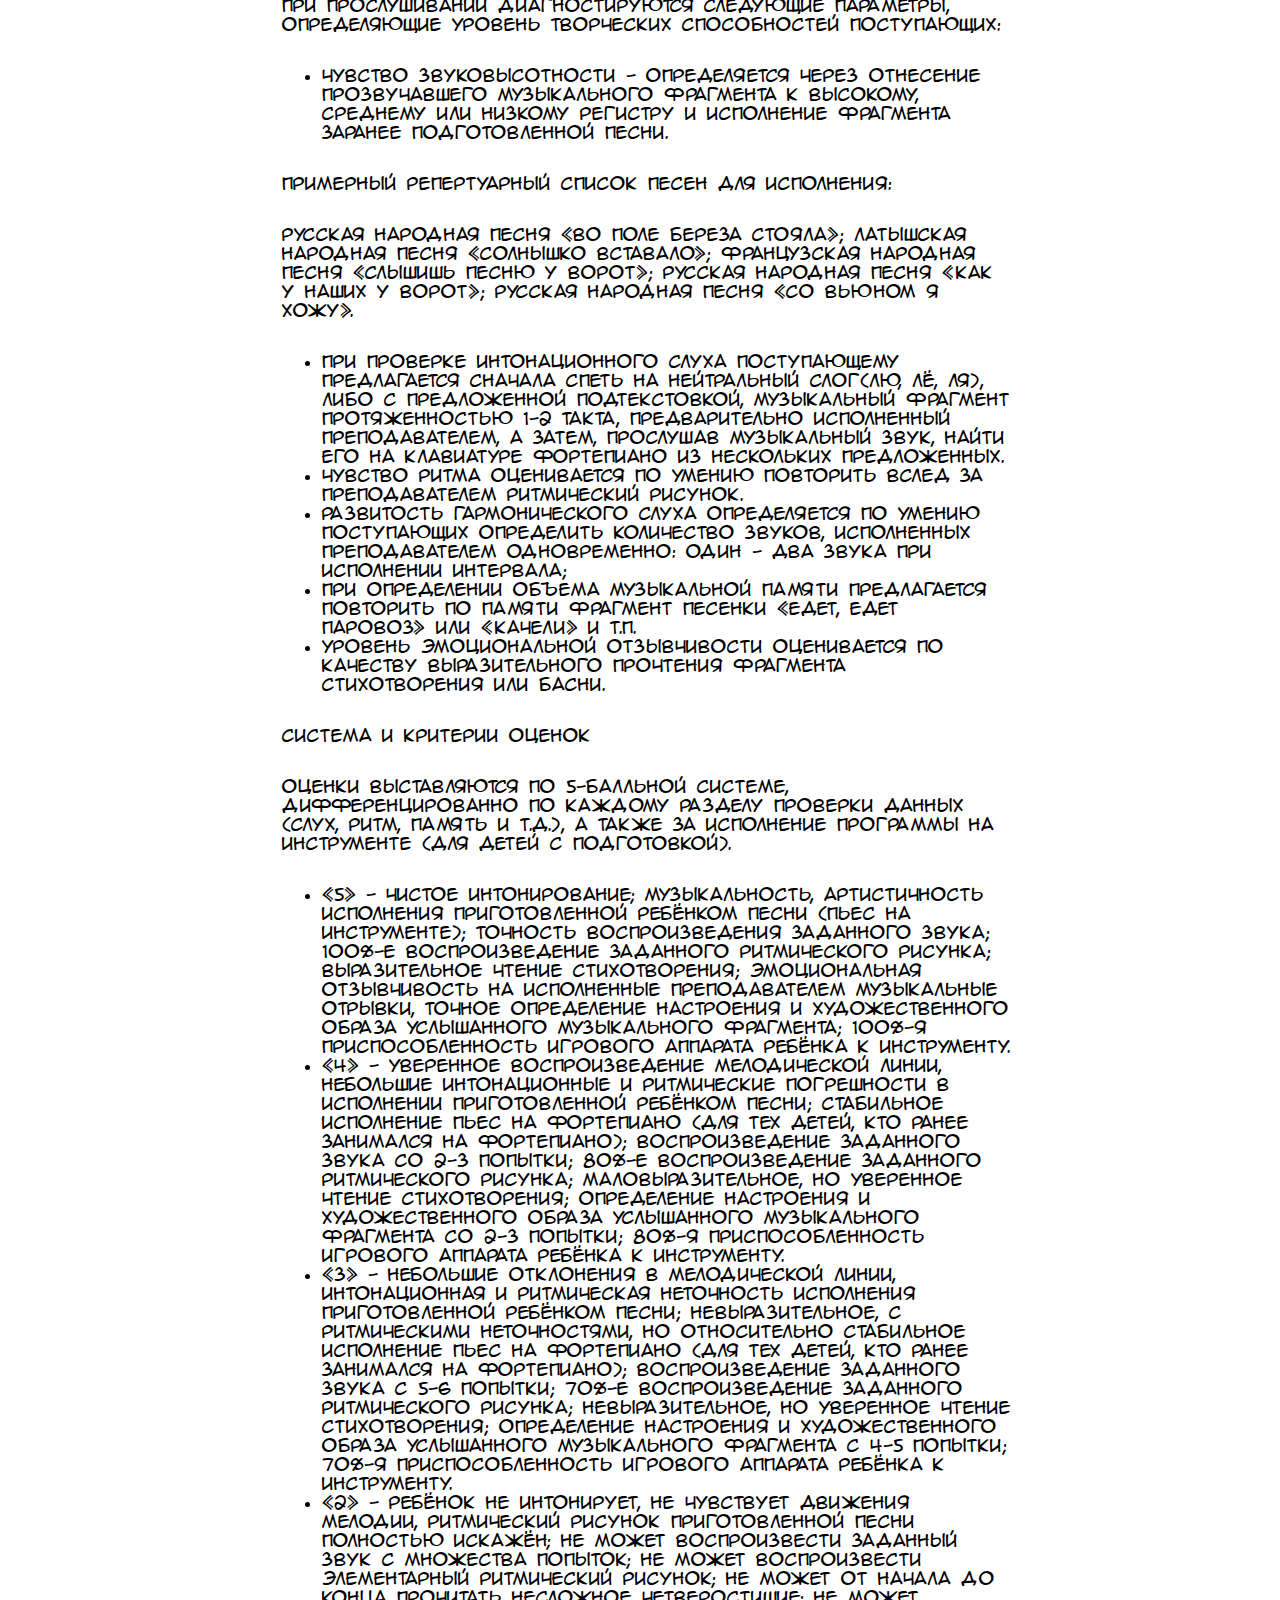
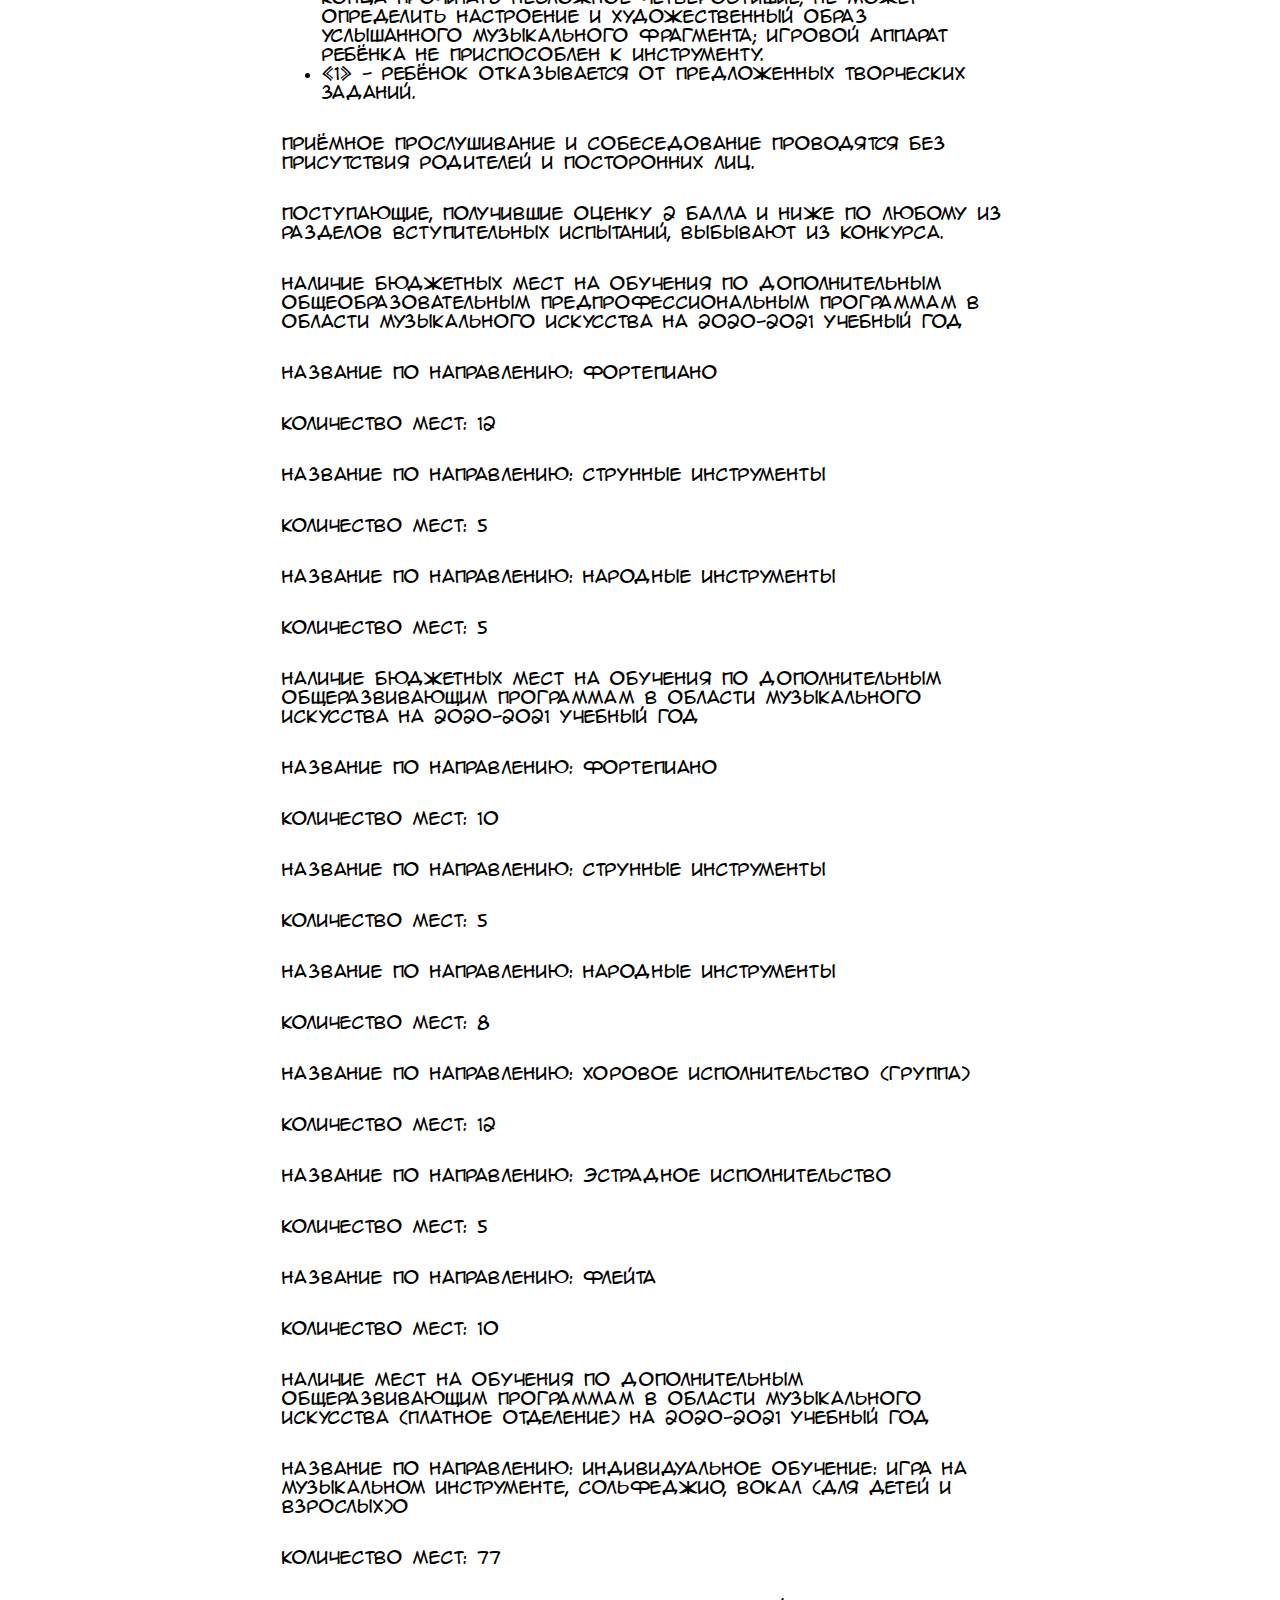
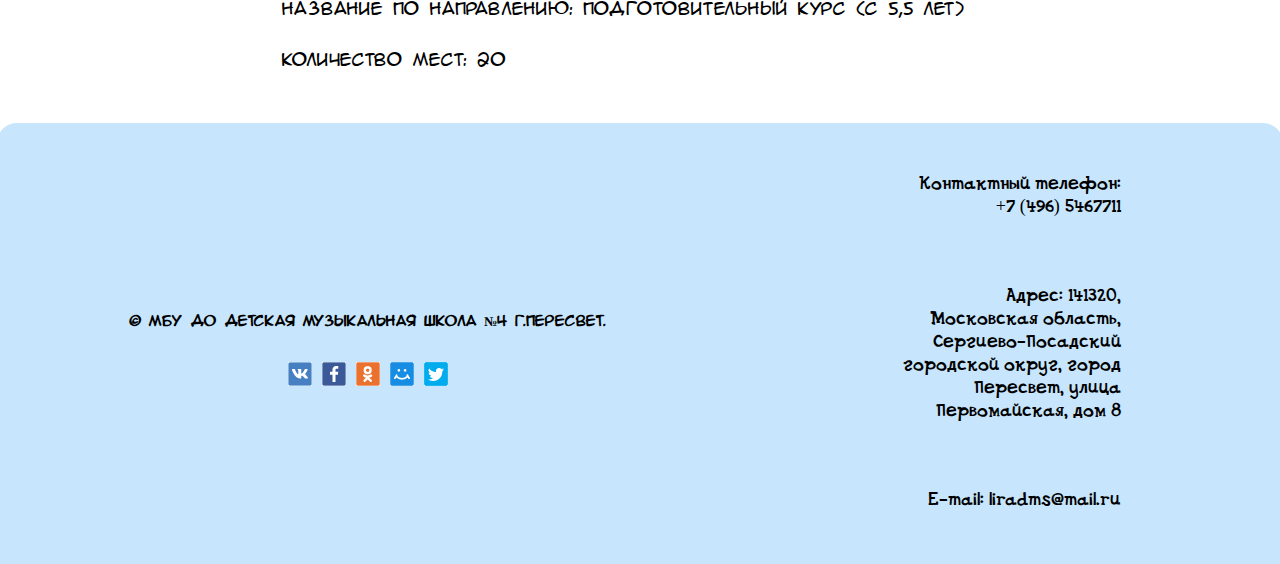
==== commit 62cc887c: "Update info.html" ====
--- a/info/info.html
+++ b/info/info.html
@@ -89,7 +89,7 @@
         <p>При наличии мест, оставшихся вакантными после зачисления по результатам отбора детей, ДМШ имеет право проводить дополнительный прием детей на образовательные программы. Зачисление на вакантные места проводится по результатам дополнительного отбора.</p>
         <p>Организация дополнительного приема и зачисления осуществляется в соответствии с ежегодными правилами приема в ДМШ, при этом сроки дополнительного приема детей публикуются на официальном сайте и на информационном стенде ДМШ.</p>
         <p>Формы и содержание отбора детей по каждой реализуемой дополнительной предпрофессиональной общеобразовательной программе в области музыкального искусства: "Фортепиано", "Струнные инструменты", "Народные инструменты"</p>
-        <p>Индивидуальный отбор на обучение по дополнительным предпрофессиональнымобщеобразовательным программам в области музыкального искусства осуществляется в форме прослушивания с собеседованием.</p>
+        <p>Индивидуальный отбор на обучение по дополнительным предпрофессиональным общеобразовательным программам в области музыкального искусства осуществляется в форме прослушивания с собеседованием.</p>
         <p>Собеседование включает 3-4 вопроса: (примерные вопросы)</p>
         <ul>
           <li>Представься, пожалуйста! Как тебя зовут? Сколько тебе лет?</li>
@@ -184,4 +184,4 @@
       </footer>
       <script src="main.js"></script>
       </body>
-      </html>+      </html>
